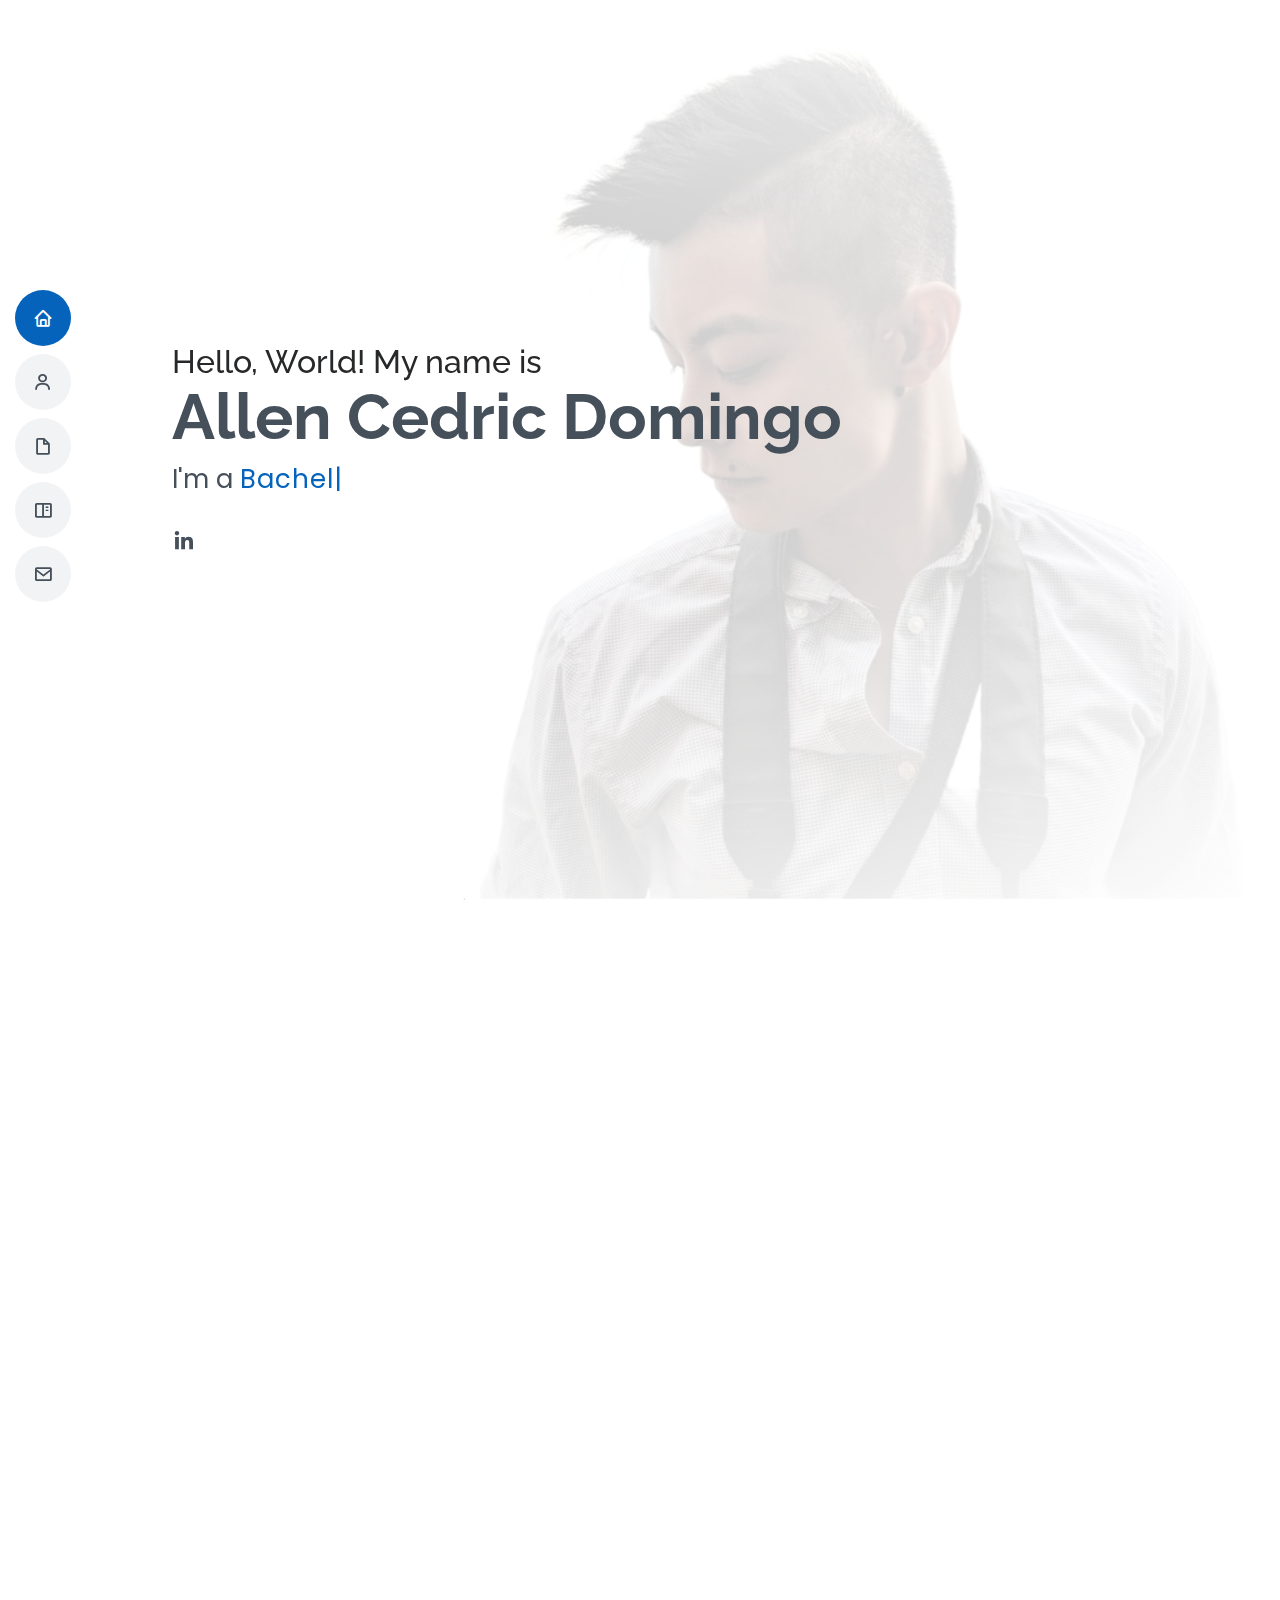
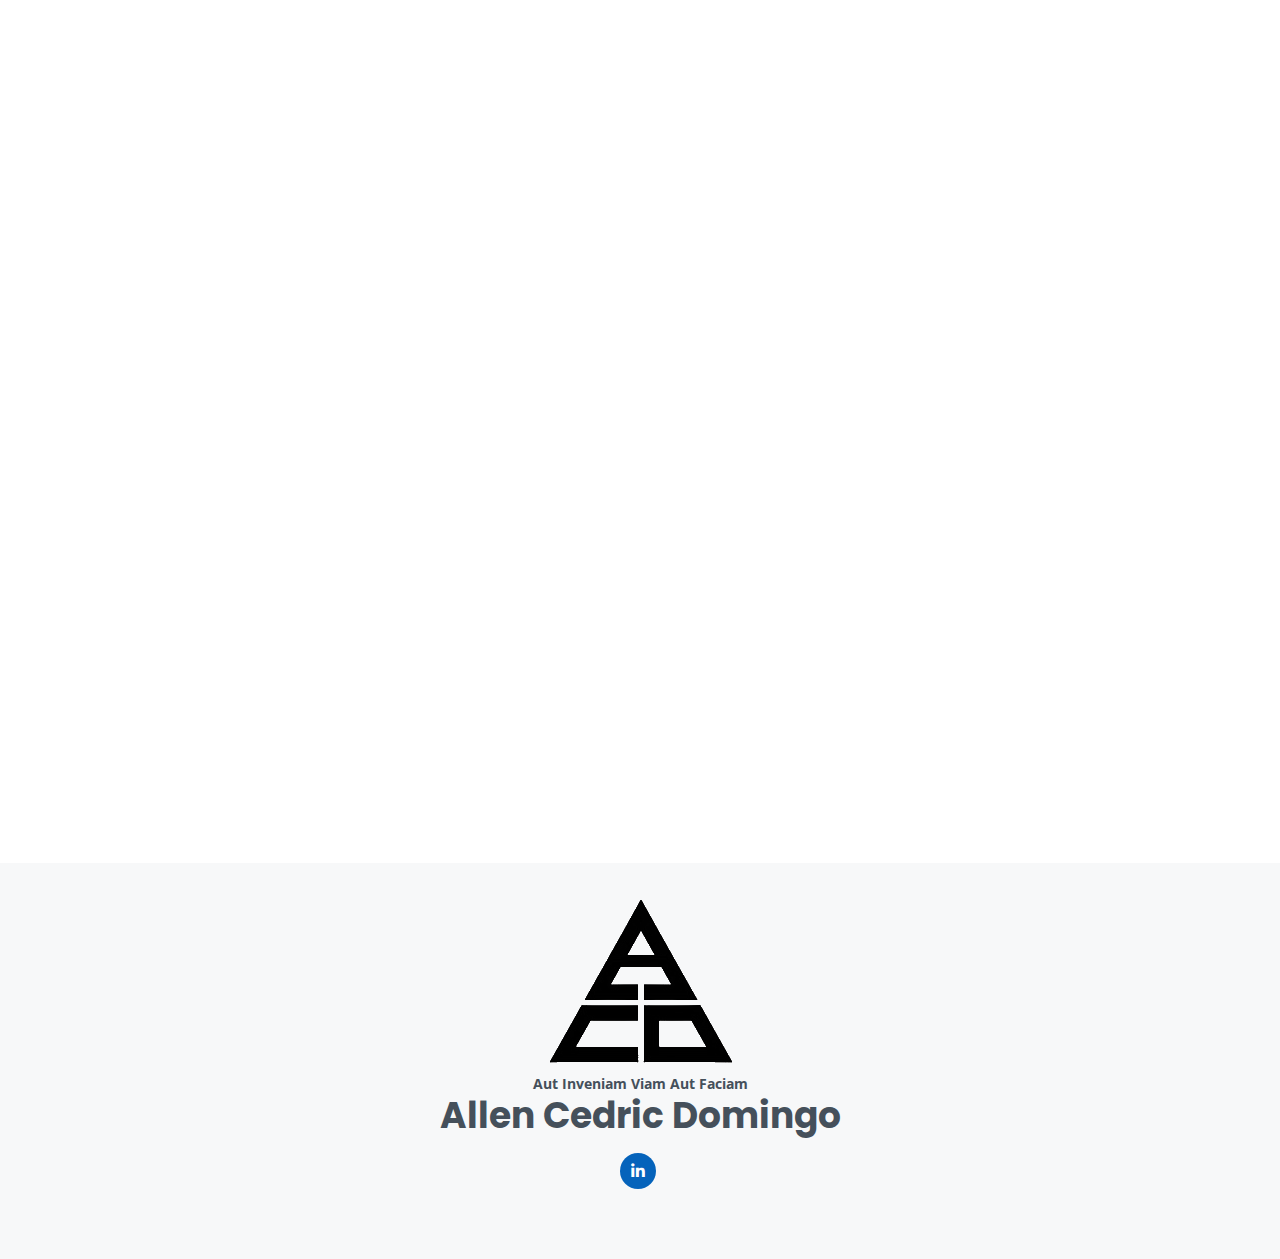
==== index.html @ 4458b825 "First commit" ====
<!DOCTYPE html>
<html lang="en">

<head>
  <meta charset="utf-8">
  <meta content="width=device-width, initial-scale=1.0" name="viewport">

  <title>Allen Cedric Domingo</title>
  <meta content="" name="description">
  <meta content="" name="keywords">

  <!-- Favicons -->
  <link href="assets/img/favicon.png" rel="icon">
  <link href="assets/img/apple-touch-icon.png" rel="apple-touch-icon">

  <!-- Google Fonts -->
  <link href="https://fonts.googleapis.com/css?family=Open+Sans:300,300i,400,400i,600,600i,700,700i|Raleway:300,300i,400,400i,500,500i,600,600i,700,700i|Poppins:300,300i,400,400i,500,500i,600,600i,700,700i" rel="stylesheet">

  <!-- Vendor CSS Files -->
  <link href="assets/vendor/aos/aos.css" rel="stylesheet">
  <link href="assets/vendor/bootstrap/css/bootstrap.min.css" rel="stylesheet">
  <link href="assets/vendor/bootstrap-icons/bootstrap-icons.css" rel="stylesheet">
  <link href="assets/vendor/boxicons/css/boxicons.min.css" rel="stylesheet">
  <link href="assets/vendor/glightbox/css/glightbox.min.css" rel="stylesheet">
  <link href="assets/vendor/swiper/swiper-bundle.min.css" rel="stylesheet">

  <!-- Template Main CSS File -->
  <link href="assets/css/style.css" rel="stylesheet">

  <!-- =======================================================
  * Template Name: MyResume - v4.9.2
  * Template URL: https://bootstrapmade.com/free-html-bootstrap-template-my-resume/
  * Author: BootstrapMade.com
  * License: https://bootstrapmade.com/license/
  ======================================================== -->
</head>

<body>

  <!-- ======= Mobile nav toggle button ======= -->
  <!-- <button type="button" class="mobile-nav-toggle d-xl-none"><i class="bi bi-list mobile-nav-toggle"></i></button> -->
  <i class="bi bi-list mobile-nav-toggle d-lg-none"></i>
  <!-- ======= Header ======= -->
  <header id="header" class="d-flex flex-column justify-content-center">

    <nav id="navbar" class="navbar nav-menu">
      <ul>
        <li><a href="#hero" class="nav-link scrollto active"><i class="bx bx-home"></i> <span>Home</span></a></li>
        <li><a href="#about" class="nav-link scrollto"><i class="bx bx-user"></i> <span>About</span></a></li>
        <li><a href="#resume" class="nav-link scrollto"><i class="bx bx-file-blank"></i> <span>Resume</span></a></li>
        <li><a href="#portfolio" class="nav-link scrollto"><i class="bx bx-book-content"></i> <span>Portfolio</span></a></li>
    <!--    <li><a href="#services" class="nav-link scrollto"><i class="bx bx-server"></i> <span>Services</span></a></li> -->
        <li><a href="#contact" class="nav-link scrollto"><i class="bx bx-envelope"></i> <span>Contact</span></a></li>
      </ul>
    </nav><!-- .nav-menu -->

  </header><!-- End Header -->

  <!-- ======= Hero Section ======= -->
  <section id="hero" class="d-flex flex-column justify-content-center">
    <div class="container" data-aos="zoom-in" data-aos-delay="100">
      <h2>Hello, World! My name is</h2>
      <h1>Allen Cedric Domingo</h1>
      <p>I'm a <span class="typed" data-typed-items="Bachelor of Technology Student, Software Developer in Training, Data Science Enthusiast, Lover of Elegant Design"></span></p>
      <div class="social-links">
        <a href="#" class="linkedin"><i class="bx bxl-linkedin"></i></a>
      </div>
    </div>
  </section><!-- End Hero -->

  <main id="main">

    <!-- ======= About Section ======= -->
    <section id="about" class="about">
      <div class="container" data-aos="fade-up">

        <div class="section-title">
         <h2>About</h2>
        </div>
          <p>As a recent graduate of Kwantlen Polytechnic University's Bachelor of Technology in Information Technology program, with a specialization in Web and Mobile Application Development, I am excited to begin my career as a software developer or data scientist. I have gained a strong foundation in programming languages such as Java, Python, and SQL, as well as experience with C++, HTML/CSS, PHP, React, and AndroidStudio.
<br><p> Additionally, I have completed a range of courses that have prepared me for a career in the tech industry, including Advanced Web Application Development, Mobile Programming, and Data Warehousing and Data Mining. I have also gained skills in areas such as software quality assurance, website and cloud security, and human factors in website design.</p>

        <div class="row">
          <div class="col-lg-4">
            <img src="assets/img/profile-img.jpg" class="img-fluid" alt="">
          </div>
          <div class="col-lg-8 pt-4 pt-lg-0 content">
             <h3>Software Engineer in training, with an interest in Data Science and UI/UX Design.</h3>
            <p class="fst-italic">
              Currently completing my Bachelor of Technology at Kwantlen Polytechnic University, with a degree specialization in Web and Mobile Application Development.
            </p>
                      <div class="row">
              <div class="col-lg-6">
                <ul>
                  <li><i class="bi bi-chevron-right"></i> <strong>Website:</strong> <span>www.linkedin.com/allencedricdomingo</span></li>
                  <li><i class="bi bi-chevron-right"></i> <strong>City:</strong> <span>Surrey, British Columbia</span></li>
                </ul>
              </div>
              <div class="col-lg-6">
                <ul>
                  <li><i class="bi bi-chevron-right"></i> <strong>Degree:</strong> <span>Bachelor of Technology in IT</span></li>
                  <li><i class="bi bi-chevron-right"></i> <strong>Email:</strong> <span>allencedricdomingo@gmail.com</span></li>
                </ul>
              </div>
            </div>
            <p>
             <h3> "Data without design is just art."</h3>
            </p>
          </div>
        </div>

      </div>
    </section><!-- End About Section -->

    <!-- ======= Facts Section ======= 
    <section id="facts" class="facts">
      <div class="container" data-aos="fade-up">

        <div class="section-title">
          <h2>Facts</h2>
          <p>Magnam dolores commodi suscipit. Necessitatibus eius consequatur ex aliquid fuga eum quidem. Sit sint consectetur velit. Quisquam quos quisquam cupiditate. Et nemo qui impedit suscipit alias ea. Quia fugiat sit in iste officiis commodi quidem hic quas.</p>
        </div>

        <div class="row">

          <div class="col-lg-3 col-md-6">
            <div class="count-box">
              <i class="bi bi-emoji-smile"></i>
              <span data-purecounter-start="0" data-purecounter-end="232" data-purecounter-duration="1" class="purecounter"></span>
              <p>Happy Clients</p>
            </div>
          </div>

          <div class="col-lg-3 col-md-6 mt-5 mt-md-0">
            <div class="count-box">
              <i class="bi bi-journal-richtext"></i>
              <span data-purecounter-start="0" data-purecounter-end="521" data-purecounter-duration="1" class="purecounter"></span>
              <p>Projects</p>
            </div>
          </div>

          <div class="col-lg-3 col-md-6 mt-5 mt-lg-0">
            <div class="count-box">
              <i class="bi bi-headset"></i>
              <span data-purecounter-start="0" data-purecounter-end="1463" data-purecounter-duration="1" class="purecounter"></span>
              <p>Hours Of Support</p>
            </div>
          </div>

          <div class="col-lg-3 col-md-6 mt-5 mt-lg-0">
            <div class="count-box">
              <i class="bi bi-award"></i>
              <span data-purecounter-start="0" data-purecounter-end="25" data-purecounter-duration="1" class="purecounter"></span>
              <p>Awards</p>
            </div>
          </div>

        </div>

      </div>
    </section><!-- End Facts Section -->

    <!-- ======= Skills Section ======= -->
    <section id="skills" class="skills section-bg">
      <div class="container" data-aos="fade-up">

        <div class="section-title">
          <h2>Skills</h2>
          <p><br><p>I am a passionate and dedicated individual, eager to continue learning and growing in the field. Here are some of the languages and frameworks I am currently learning about:</p>
        </div>

        <div class="row skills-content">

          <div class="col-lg-6">

            <div class="progress">
              <span class="skill">Java <i class="val">85%</i></span>
              <div class="progress-bar-wrap">
                <div class="progress-bar" role="progressbar" aria-valuenow="85" aria-valuemin="0" aria-valuemax="100"></div>
              </div>
            </div>

            <div class="progress">
              <span class="skill">Python <i class="val">60%</i></span>
              <div class="progress-bar-wrap">
                <div class="progress-bar" role="progressbar" aria-valuenow="60" aria-valuemin="0" aria-valuemax="100"></div>
              </div>
            </div>

            <div class="progress">
              <span class="skill">C++ <i class="val">75%</i></span>
              <div class="progress-bar-wrap">
                <div class="progress-bar" role="progressbar" aria-valuenow="75" aria-valuemin="0" aria-valuemax="100"></div>
              </div>
            </div>

          </div>

          <div class="col-lg-6">

            <div class="progress">
              <span class="skill">JavaScript <i class="val">40%</i></span>
              <div class="progress-bar-wrap">
                <div class="progress-bar" role="progressbar" aria-valuenow="40" aria-valuemin="0" aria-valuemax="100"></div>
              </div>
            </div>

            <div class="progress">
              <span class="skill">React <i class="val">50%</i></span>
              <div class="progress-bar-wrap">
                <div class="progress-bar" role="progressbar" aria-valuenow="50" aria-valuemin="0" aria-valuemax="100"></div>
              </div>
            </div>

            <div class="progress">
              <span class="skill">HTML/CSS <i class="val">90%</i></span>
              <div class="progress-bar-wrap">
                <div class="progress-bar" role="progressbar" aria-valuenow="90" aria-valuemin="0" aria-valuemax="100"></div>
              </div>
            </div>

          </div>

        </div>

      </div>
    </section><!-- End Skills Section -->

    <!-- ======= Resume Section ======= -->
    <section id="resume" class="resume">
      <div class="container" data-aos="fade-up">

           <div class="section-title">
          <h2>Resume</h2>
         
        </div>

        <div class="row">
          <div class="col-lg-6" data-aos="fade-up">
            <h3 class="resume-title">Summary</h3>
            <div class="resume-item pb-0">
              <h4>Allen Cedric Domingo</h4>
              <p><em>4th Year student pursuing a major in IT, with a degree specialization in Mobile and Web Application Development (MWAD)</em></p>
              <ul>
                <li>Surrey, British Columbia, Canada</li>
                <li>allencedricdomingo@gmail.com</li>
                <li>linkedin.com/allencedricdomingo</li>
              </ul>
            </div>
  <h3 class="resume-title">Skills</h3>
            <div class="resume-item">
            <ul>
                <li>Strong background in Java and Python, experience working with C++ and SQL.</li>
                <li>Proficient with React, HTML/CSS, and JavaScript. </li>
                <li>Proven competency at using Tableau and Python libraries such as mathplotlib and seaborn to analyze and visualize data</li>
                <li>Familiar with setting up database systems using MySQL, MongoDB, and MariaDB.</li>
              </ul>
            </div>
          </div>
          <div class="col-lg-6" data-aos="fade-up" data-aos-delay="100">
          
            <h3 class="resume-title">Education</h3>
            <div class="resume-item">
              <h4>Bachelor of Technology, Information Technology </h4>
              <h5>2019 - 2023</h5>
              <p><em>Kwantlen Polytechnic University, Surrey, British Columbia</em></p>
              <p>Dean’s Honour Roll across five semesters; maintaining a 3.77 GPA</p>
            </div>
            <div class="resume-item">
              <h4>Relevant Coursework</h4>
              <ul>
                <li>Data Structures, Object-Oriented Software Engineering, Advanced Web Application Development</li>
                <li>Content Management & Information Architecture, Web Multimedia, Software Quality Assurance</li>
                <li>Mobile Programming, Special Topics in Web & Mobile Application Development, Web and Cloud Security</li>
                <li>Mobile Application Development, Human Factors and Web Design, Search Engine Principles</li>
              </ul>
            </div>
          </div>
        </div>

      </div>
    </section><!-- End Resume Section -->

    <!-- ======= Portfolio Section ======= -->
    <section id="portfolio" class="portfolio section-bg">
      <div class="container" data-aos="fade-up">

        <div class="section-title">
          <h2>Portfolio</h2>
          <p>Here's some of the things that I've created:</p>
        </div>

        <div class="row">
          <div class="col-lg-12 d-flex justify-content-center" data-aos="fade-up" data-aos-delay="100">
            <ul id="portfolio-flters">
              <li data-filter="*" class="filter-active">All</li>
              <li data-filter=".filter-app">App</li>
              <li data-filter=".filter-card">Card</li>
              <li data-filter=".filter-web">Web</li>
            </ul>
          </div>
        </div>

        <div class="row portfolio-container" data-aos="fade-up" data-aos-delay="200">

          <div class="col-lg-4 col-md-6 portfolio-item filter-app">
            <div class="portfolio-wrap">
              <img src="assets/img/portfolio/portfolio-1.jpg" class="img-fluid" alt="">
              <div class="portfolio-info">
                <h4>Seed Bank | Personal Gardening Help System</h4>
                <p>App</p>
                <div class="portfolio-links">
                  <a href="assets/img/portfolio/portfolio-1.jpg" data-gallery="portfolioGallery" class="portfolio-lightbox" title="App 1"><i class="bx bx-plus"></i></a>
                  <a href="portfolio-details1.html" class="portfolio-details-lightbox" data-glightbox="type: external" title="Portfolio Details"><i class="bx bx-link"></i></a>
                </div>
              </div>
            </div>
          </div>

          <div class="col-lg-4 col-md-6 portfolio-item filter-app">
            <div class="portfolio-wrap">
              <img src="assets/img/portfolio/portfolio-2.jpg" class="img-fluid" alt="">
              <div class="portfolio-info">
                <h4>MACE | Simple Search Engine<h4>
                <p>App</p>
                <div class="portfolio-links">
                  <a href="assets/img/portfolio/portfolio-2.jpg" data-gallery="portfolioGallery" class="portfolio-lightbox" title="App 2"><i class="bx bx-plus"></i></a>
                  <a href="portfolio-details2.html" class="portfolio-details-lightbox" data-glightbox="type: external" title="Portfolio Details"><i class="bx bx-link"></i></a>
                </div>
              </div>
            </div>
          </div>
<!--
          <div class="col-lg-4 col-md-6 portfolio-item filter-app">
            <div class="portfolio-wrap">
              <img src="assets/img/portfolio/portfolio-3.jpg" class="img-fluid" alt="">
              <div class="portfolio-info">
                <h4>App 2</h4>
                <p>App</p>
                <div class="portfolio-links">
                  <a href="assets/img/portfolio/portfolio-3.jpg" data-gallery="portfolioGallery" class="portfolio-lightbox" title="App 2"><i class="bx bx-plus"></i></a>
                  <a href="portfolio-details.html" class="portfolio-details-lightbox" data-glightbox="type: external" title="Portfolio Details"><i class="bx bx-link"></i></a>
                </div>
              </div>
            </div>
          </div>

          <div class="col-lg-4 col-md-6 portfolio-item filter-card">
            <div class="portfolio-wrap">
              <img src="assets/img/portfolio/portfolio-4.jpg" class="img-fluid" alt="">
              <div class="portfolio-info">
                <h4>Card 2</h4>
                <p>Card</p>
                <div class="portfolio-links">
                  <a href="assets/img/portfolio/portfolio-4.jpg" data-gallery="portfolioGallery" class="portfolio-lightbox" title="Card 2"><i class="bx bx-plus"></i></a>
                  <a href="portfolio-details.html" class="portfolio-details-lightbox" data-glightbox="type: external" title="Portfolio Details"><i class="bx bx-link"></i></a>
                </div>
              </div>
            </div>
          </div>

          <div class="col-lg-4 col-md-6 portfolio-item filter-web">
            <div class="portfolio-wrap">
              <img src="assets/img/portfolio/portfolio-5.jpg" class="img-fluid" alt="">
              <div class="portfolio-info">
                <h4>Web 2</h4>
                <p>Web</p>
                <div class="portfolio-links">
                  <a href="assets/img/portfolio/portfolio-5.jpg" data-gallery="portfolioGallery" class="portfolio-lightbox" title="Web 2"><i class="bx bx-plus"></i></a>
                  <a href="portfolio-details.html" class="portfolio-details-lightbox" data-glightbox="type: external" title="Portfolio Details"><i class="bx bx-link"></i></a>
                </div>
              </div>
            </div>
          </div>

          <div class="col-lg-4 col-md-6 portfolio-item filter-app">
            <div class="portfolio-wrap">
              <img src="assets/img/portfolio/portfolio-6.jpg" class="img-fluid" alt="">
              <div class="portfolio-info">
                <h4>App 3</h4>
                <p>App</p>
                <div class="portfolio-links">
                  <a href="assets/img/portfolio/portfolio-6.jpg" data-gallery="portfolioGallery" class="portfolio-lightbox" title="App 3"><i class="bx bx-plus"></i></a>
                  <a href="portfolio-details.html" class="portfolio-details-lightbox" data-glightbox="type: external" title="Portfolio Details"><i class="bx bx-link"></i></a>
                </div>
              </div>
            </div>
          </div>

          <div class="col-lg-4 col-md-6 portfolio-item filter-card">
            <div class="portfolio-wrap">
              <img src="assets/img/portfolio/portfolio-7.jpg" class="img-fluid" alt="">
              <div class="portfolio-info">
                <h4>Card 1</h4>
                <p>Card</p>
                <div class="portfolio-links">
                  <a href="assets/img/portfolio/portfolio-7.jpg" data-gallery="portfolioGallery" class="portfolio-lightbox" title="Card 1"><i class="bx bx-plus"></i></a>
                  <a href="portfolio-details.html" class="portfolio-details-lightbox" data-glightbox="type: external" title="Portfolio Details"><i class="bx bx-link"></i></a>
                </div>
              </div>
            </div>
          </div>

          <div class="col-lg-4 col-md-6 portfolio-item filter-card">
            <div class="portfolio-wrap">
              <img src="assets/img/portfolio/portfolio-8.jpg" class="img-fluid" alt="">
              <div class="portfolio-info">
                <h4>Card 3</h4>
                <p>Card</p>
                <div class="portfolio-links">
                  <a href="assets/img/portfolio/portfolio-8.jpg" data-gallery="portfolioGallery" class="portfolio-lightbox" title="Card 3"><i class="bx bx-plus"></i></a>
                  <a href="portfolio-details.html" class="portfolio-details-lightbox" data-glightbox="type: external" title="Portfolio Details"><i class="bx bx-link"></i></a>
                </div>
              </div>
            </div>
          </div>

          <div class="col-lg-4 col-md-6 portfolio-item filter-web">
            <div class="portfolio-wrap">
              <img src="assets/img/portfolio/portfolio-9.jpg" class="img-fluid" alt="">
              <div class="portfolio-info">
                <h4>Web 3</h4>
                <p>Web</p>
                <div class="portfolio-links">
                  <a href="assets/img/portfolio/portfolio-9.jpg" data-gallery="portfolioGallery" class="portfolio-lightbox" title="Web 3"><i class="bx bx-plus"></i></a>
                  <a href="portfolio-details.html" class="portfolio-details-lightbox" data-glightbox="type: external" title="Portfolio Details"><i class="bx bx-link"></i></a>
                </div>
              </div>
            </div> -->
          </div>

        </div>

      </div>
    </section><!-- End Portfolio Section -->

    <!-- ======= Services Section ======= 
    <section id="services" class="services">
      <div class="container" data-aos="fade-up">

        <div class="section-title">
          <h2>Services</h2>
          <p>Magnam dolores commodi suscipit. Necessitatibus eius consequatur ex aliquid fuga eum quidem. Sit sint consectetur velit. Quisquam quos quisquam cupiditate. Et nemo qui impedit suscipit alias ea. Quia fugiat sit in iste officiis commodi quidem hic quas.</p>
        </div>

        <div class="row">

          <div class="col-lg-4 col-md-6 d-flex align-items-stretch" data-aos="zoom-in" data-aos-delay="100">
            <div class="icon-box iconbox-blue">
              <div class="icon">
                <svg width="100" height="100" viewBox="0 0 600 600" xmlns="http://www.w3.org/2000/svg">
                  <path stroke="none" stroke-width="0" fill="#f5f5f5" d="M300,521.0016835830174C376.1290562159157,517.8887921683347,466.0731472004068,529.7835943286574,510.70327084640275,468.03025145048787C554.3714126377745,407.6079735673963,508.03601936045806,328.9844924480964,491.2728898941984,256.3432110539036C474.5976632858925,184.082847569629,479.9380746630129,96.60480741107993,416.23090153303,58.64404602377083C348.86323505073057,18.502131276798302,261.93793281208167,40.57373210992963,193.5410806939664,78.93577620505333C130.42746243093433,114.334589627462,98.30271207620316,179.96522072025542,76.75703585869454,249.04625023123273C51.97151888228291,328.5150500222984,13.704378332031375,421.85034740162234,66.52175969318436,486.19268352777647C119.04800174914682,550.1803526380478,217.28368757567262,524.383925680826,300,521.0016835830174"></path>
                </svg>
                <i class="bx bxl-dribbble"></i>
              </div>
              <h4><a href="">Lorem Ipsum</a></h4>
              <p>Voluptatum deleniti atque corrupti quos dolores et quas molestias excepturi</p>
            </div>
          </div>

          <div class="col-lg-4 col-md-6 d-flex align-items-stretch mt-4 mt-md-0" data-aos="zoom-in" data-aos-delay="200">
            <div class="icon-box iconbox-orange ">
              <div class="icon">
                <svg width="100" height="100" viewBox="0 0 600 600" xmlns="http://www.w3.org/2000/svg">
                  <path stroke="none" stroke-width="0" fill="#f5f5f5" d="M300,582.0697525312426C382.5290701553225,586.8405444964366,449.9789794690241,525.3245884688669,502.5850820975895,461.55621195738473C556.606425686781,396.0723002908107,615.8543463187945,314.28637112970534,586.6730223649479,234.56875336149918C558.9533121215079,158.8439757836574,454.9685369536778,164.00468322053177,381.49747125262974,130.76875717737553C312.15926192815925,99.40240125094834,248.97055460311594,18.661163978235184,179.8680185752513,50.54337015887873C110.5421016452524,82.52863877960104,119.82277516462835,180.83849132639028,109.12597500060166,256.43424936330496C100.08760227029461,320.3096726198365,92.17705696193138,384.0621239912766,124.79988738764834,439.7174275375508C164.83382741302287,508.01625554203684,220.96474134820875,577.5009287672846,300,582.0697525312426"></path>
                </svg>
                <i class="bx bx-file"></i>
              </div>
              <h4><a href="">Sed Perspiciatis</a></h4>
              <p>Duis aute irure dolor in reprehenderit in voluptate velit esse cillum dolore</p>
            </div>
          </div>

          <div class="col-lg-4 col-md-6 d-flex align-items-stretch mt-4 mt-lg-0" data-aos="zoom-in" data-aos-delay="300">
            <div class="icon-box iconbox-pink">
              <div class="icon">
                <svg width="100" height="100" viewBox="0 0 600 600" xmlns="http://www.w3.org/2000/svg">
                  <path stroke="none" stroke-width="0" fill="#f5f5f5" d="M300,541.5067337569781C382.14930387511276,545.0595476570109,479.8736841581634,548.3450877840088,526.4010558755058,480.5488172755941C571.5218469581645,414.80211281144784,517.5187510058486,332.0715597781072,496.52539010469104,255.14436215662573C477.37192572678356,184.95920475031193,473.57363656557914,105.61284051026155,413.0603344069578,65.22779650032875C343.27470386102294,18.654635553484475,251.2091493199835,5.337323636656869,175.0934190732945,40.62881213300186C97.87086631185822,76.43348514350839,51.98124368387456,156.15599469081315,36.44837278890362,239.84606092416172C21.716077023791087,319.22268207091537,43.775223500013084,401.1760424656574,96.891909868211,461.97329694683043C147.22146801428983,519.5804099606455,223.5754009179313,538.201503339737,300,541.5067337569781"></path>
                </svg>
                <i class="bx bx-tachometer"></i>
              </div>
              <h4><a href="">Magni Dolores</a></h4>
              <p>Excepteur sint occaecat cupidatat non proident, sunt in culpa qui officia</p>
            </div>
          </div>

          <div class="col-lg-4 col-md-6 d-flex align-items-stretch mt-4" data-aos="zoom-in" data-aos-delay="100">
            <div class="icon-box iconbox-yellow">
              <div class="icon">
                <svg width="100" height="100" viewBox="0 0 600 600" xmlns="http://www.w3.org/2000/svg">
                  <path stroke="none" stroke-width="0" fill="#f5f5f5" d="M300,503.46388370962813C374.79870501325706,506.71871716319447,464.8034551963731,527.1746412648533,510.4981551193396,467.86667711651364C555.9287308511215,408.9015244558933,512.6030010748507,327.5744911775523,490.211057578863,256.5855673507754C471.097692560561,195.9906835881958,447.69079081568157,138.11976852964426,395.19560036434837,102.3242989838813C329.3053358748298,57.3949838291264,248.02791733380457,8.279543830951368,175.87071277845988,42.242879143198664C103.41431057327972,76.34704239035025,93.79494320519305,170.9812938413882,81.28167332365135,250.07896920659033C70.17666984294237,320.27484674793965,64.84698225790005,396.69656628748305,111.28512138212992,450.4950937839243C156.20124167950087,502.5303643271138,231.32542653798444,500.4755392045468,300,503.46388370962813"></path>
                </svg>
                <i class="bx bx-layer"></i>
              </div>
              <h4><a href="">Nemo Enim</a></h4>
              <p>At vero eos et accusamus et iusto odio dignissimos ducimus qui blanditiis</p>
            </div>
          </div>

          <div class="col-lg-4 col-md-6 d-flex align-items-stretch mt-4" data-aos="zoom-in" data-aos-delay="200">
            <div class="icon-box iconbox-red">
              <div class="icon">
                <svg width="100" height="100" viewBox="0 0 600 600" xmlns="http://www.w3.org/2000/svg">
                  <path stroke="none" stroke-width="0" fill="#f5f5f5" d="M300,532.3542879108572C369.38199826031484,532.3153073249985,429.10787420159085,491.63046689027357,474.5244479745417,439.17860296908856C522.8885846962883,383.3225815378663,569.1668002868075,314.3205725914397,550.7432151929288,242.7694973846089C532.6665558377875,172.5657663291529,456.2379748765914,142.6223662098291,390.3689995646985,112.34683881706744C326.66090330228417,83.06452184765237,258.84405631176094,53.51806209861945,193.32584062364296,78.48882559362697C121.61183558270385,105.82097193414197,62.805066853699245,167.19869350419734,48.57481801355237,242.6138429142374C34.843463184063346,315.3850353017275,76.69343916112496,383.4422959591041,125.22947124332185,439.3748458443577C170.7312796277747,491.8107796887764,230.57421082200815,532.3932930995766,300,532.3542879108572"></path>
                </svg>
                <i class="bx bx-slideshow"></i>
              </div>
              <h4><a href="">Dele Cardo</a></h4>
              <p>Quis consequatur saepe eligendi voluptatem consequatur dolor consequuntur</p>
            </div>
          </div>

          <div class="col-lg-4 col-md-6 d-flex align-items-stretch mt-4" data-aos="zoom-in" data-aos-delay="300">
            <div class="icon-box iconbox-teal">
              <div class="icon">
                <svg width="100" height="100" viewBox="0 0 600 600" xmlns="http://www.w3.org/2000/svg">
                  <path stroke="none" stroke-width="0" fill="#f5f5f5" d="M300,566.797414625762C385.7384707136149,576.1784315230908,478.7894351017131,552.8928747891023,531.9192734346935,484.94944893311C584.6109503024035,417.5663521118492,582.489472248146,322.67544863468447,553.9536738515405,242.03673114598146C529.1557734026468,171.96086150256528,465.24506316201064,127.66468636344209,395.9583748389544,100.7403814666027C334.2173773831606,76.7482773500951,269.4350130405921,84.62216499799875,207.1952322260088,107.2889140133804C132.92018162631612,134.33871894543012,41.79353780512637,160.00259165414826,22.644507872594943,236.69541883565114C3.319112789854554,314.0945973066697,72.72355303640163,379.243833228382,124.04198916343866,440.3218312028393C172.9286146004772,498.5055451809895,224.45579914871206,558.5317968840102,300,566.797414625762"></path>
                </svg>
                <i class="bx bx-arch"></i>
              </div>
              <h4><a href="">Divera Don</a></h4>
              <p>Modi nostrum vel laborum. Porro fugit error sit minus sapiente sit aspernatur</p>
            </div>
          </div>

        </div>

      </div>
    </section><!-- End Services Section -->

    <!-- ======= Testimonials Section ======= 
    <section id="testimonials" class="testimonials section-bg">
      <div class="container" data-aos="fade-up">

        <div class="section-title">
          <h2>Testimonials</h2>
        </div>

        <div class="testimonials-slider swiper" data-aos="fade-up" data-aos-delay="100">
          <div class="swiper-wrapper">

            <div class="swiper-slide">
              <div class="testimonial-item">
                <img src="assets/img/testimonials/testimonials-1.jpg" class="testimonial-img" alt="">
                <h3>Saul Goodman</h3>
                <h4>Ceo &amp; Founder</h4>
                <p>
                  <i class="bx bxs-quote-alt-left quote-icon-left"></i>
                  Proin iaculis purus consequat sem cure digni ssim donec porttitora entum suscipit rhoncus. Accusantium quam, ultricies eget id, aliquam eget nibh et. Maecen aliquam, risus at semper.
                  <i class="bx bxs-quote-alt-right quote-icon-right"></i>
                </p>
              </div>
            </div><!-- End testimonial item 

            <div class="swiper-slide">
              <div class="testimonial-item">
                <img src="assets/img/testimonials/testimonials-2.jpg" class="testimonial-img" alt="">
                <h3>Sara Wilsson</h3>
                <h4>Designer</h4>
                <p>
                  <i class="bx bxs-quote-alt-left quote-icon-left"></i>
                  Export tempor illum tamen malis malis eram quae irure esse labore quem cillum quid cillum eram malis quorum velit fore eram velit sunt aliqua noster fugiat irure amet legam anim culpa.
                  <i class="bx bxs-quote-alt-right quote-icon-right"></i>
                </p>
              </div>
            </div><!-- End testimonial item 

            <div class="swiper-slide">
              <div class="testimonial-item">
                <img src="assets/img/testimonials/testimonials-3.jpg" class="testimonial-img" alt="">
                <h3>Jena Karlis</h3>
                <h4>Store Owner</h4>
                <p>
                  <i class="bx bxs-quote-alt-left quote-icon-left"></i>
                  Enim nisi quem export duis labore cillum quae magna enim sint quorum nulla quem veniam duis minim tempor labore quem eram duis noster aute amet eram fore quis sint minim.
                  <i class="bx bxs-quote-alt-right quote-icon-right"></i>
                </p>
              </div>
            </div><!-- End testimonial item 

            <div class="swiper-slide">
              <div class="testimonial-item">
                <img src="assets/img/testimonials/testimonials-4.jpg" class="testimonial-img" alt="">
                <h3>Matt Brandon</h3>
                <h4>Freelancer</h4>
                <p>
                  <i class="bx bxs-quote-alt-left quote-icon-left"></i>
                  Fugiat enim eram quae cillum dolore dolor amet nulla culpa multos export minim fugiat minim velit minim dolor enim duis veniam ipsum anim magna sunt elit fore quem dolore labore illum veniam.
                  <i class="bx bxs-quote-alt-right quote-icon-right"></i>
                </p>
              </div>
            </div><!-- End testimonial item 

            <div class="swiper-slide">
              <div class="testimonial-item">
                <img src="assets/img/testimonials/testimonials-5.jpg" class="testimonial-img" alt="">
                <h3>John Larson</h3>
                <h4>Entrepreneur</h4>
                <p>
                  <i class="bx bxs-quote-alt-left quote-icon-left"></i>
                  Quis quorum aliqua sint quem legam fore sunt eram irure aliqua veniam tempor noster veniam enim culpa labore duis sunt culpa nulla illum cillum fugiat legam esse veniam culpa fore nisi cillum quid.
                  <i class="bx bxs-quote-alt-right quote-icon-right"></i>
                </p>
              </div>
            </div><!-- End testimonial item 

          </div>
          <div class="swiper-pagination"></div>
        </div>

      </div>
    </section><!-- End Testimonials Section -->

    <!-- ======= Contact Section ======= -->
    <section id="contact" class="contact">
      <div class="container" data-aos="fade-up">

        <div class="section-title">
          <h2>Contact</h2>
        </div>

        <div class="row mt-1">

          <div class="col-lg-4">
            <div class="info">
              <div class="address">
                <i class="bi bi-geo-alt"></i>
                <h4>Location:</h4>
                <p>12666 72 Ave, Surrey, BC V3W 2M8</p>
              </div>

              <div class="email">
                <i class="bi bi-envelope"></i>
                <h4>Email:</h4>
                <p>allencedricdomingo@gmail.com</p>
              </div>

              <div class="phone">
                <i class="bi bi-phone"></i>
                <h4>Website(s):</h4>
                <p>linkedin.com/allencedricdomingo</p>
                <p>github.com/cedricdomingo</p>
              </div>

            </div>

          </div>

          <div class="col-lg-8 mt-5 mt-lg-0">

            <form action="forms/contact.php" method="post" role="form" class="php-email-form">
              <div class="row">
                <div class="col-md-6 form-group">
                  <input type="text" name="name" class="form-control" id="name" placeholder="Your Name" required>
                </div>
                <div class="col-md-6 form-group mt-3 mt-md-0">
                  <input type="email" class="form-control" name="email" id="email" placeholder="Your Email" required>
                </div>
              </div>
              <div class="form-group mt-3">
                <input type="text" class="form-control" name="subject" id="subject" placeholder="Subject" required>
              </div>
              <div class="form-group mt-3">
                <textarea class="form-control" name="message" rows="5" placeholder="Message" required></textarea>
              </div>
              <div class="my-3">
                <div class="loading">Loading</div>
                <div class="error-message"></div>
                <div class="sent-message">Your message has been sent. Thank you!</div>
              </div>
              <div class="text-center"><button type="submit">Send Message</button></div>
            </form>

          </div>

        </div>

      </div>
    </section><!-- End Contact Section -->

  </main><!-- End #main -->

  <!-- ======= Footer ======= -->
  <footer id="footer">
    <div class="container">
      <center><img src="assets/img/Logo2.png" class="img-fluid" alt="Allen Cedric Domingo"></center>
      <h7><b>Aut Inveniam Viam Aut Faciam</b></h7><br>
      <h3>Allen Cedric Domingo</h3>
            
      <div class="social-links">
        <a href="#" class="linkedin"><i class="bx bxl-linkedin"></i></a>
      </div>
    </div>
  </footer><!-- End Footer -->

  <div id="preloader"></div>
  <a href="#" class="back-to-top d-flex align-items-center justify-content-center"><i class="bi bi-arrow-up-short"></i></a>

  <!-- Vendor JS Files -->
  <script src="assets/vendor/purecounter/purecounter_vanilla.js"></script>
  <script src="assets/vendor/aos/aos.js"></script>
  <script src="assets/vendor/bootstrap/js/bootstrap.bundle.min.js"></script>
  <script src="assets/vendor/glightbox/js/glightbox.min.js"></script>
  <script src="assets/vendor/isotope-layout/isotope.pkgd.min.js"></script>
  <script src="assets/vendor/swiper/swiper-bundle.min.js"></script>
  <script src="assets/vendor/typed.js/typed.min.js"></script>
  <script src="assets/vendor/waypoints/noframework.waypoints.js"></script>
  <script src="assets/vendor/php-email-form/validate.js"></script>

  <!-- Template Main JS File -->
  <script src="assets/js/main.js"></script>

</body>

</html>
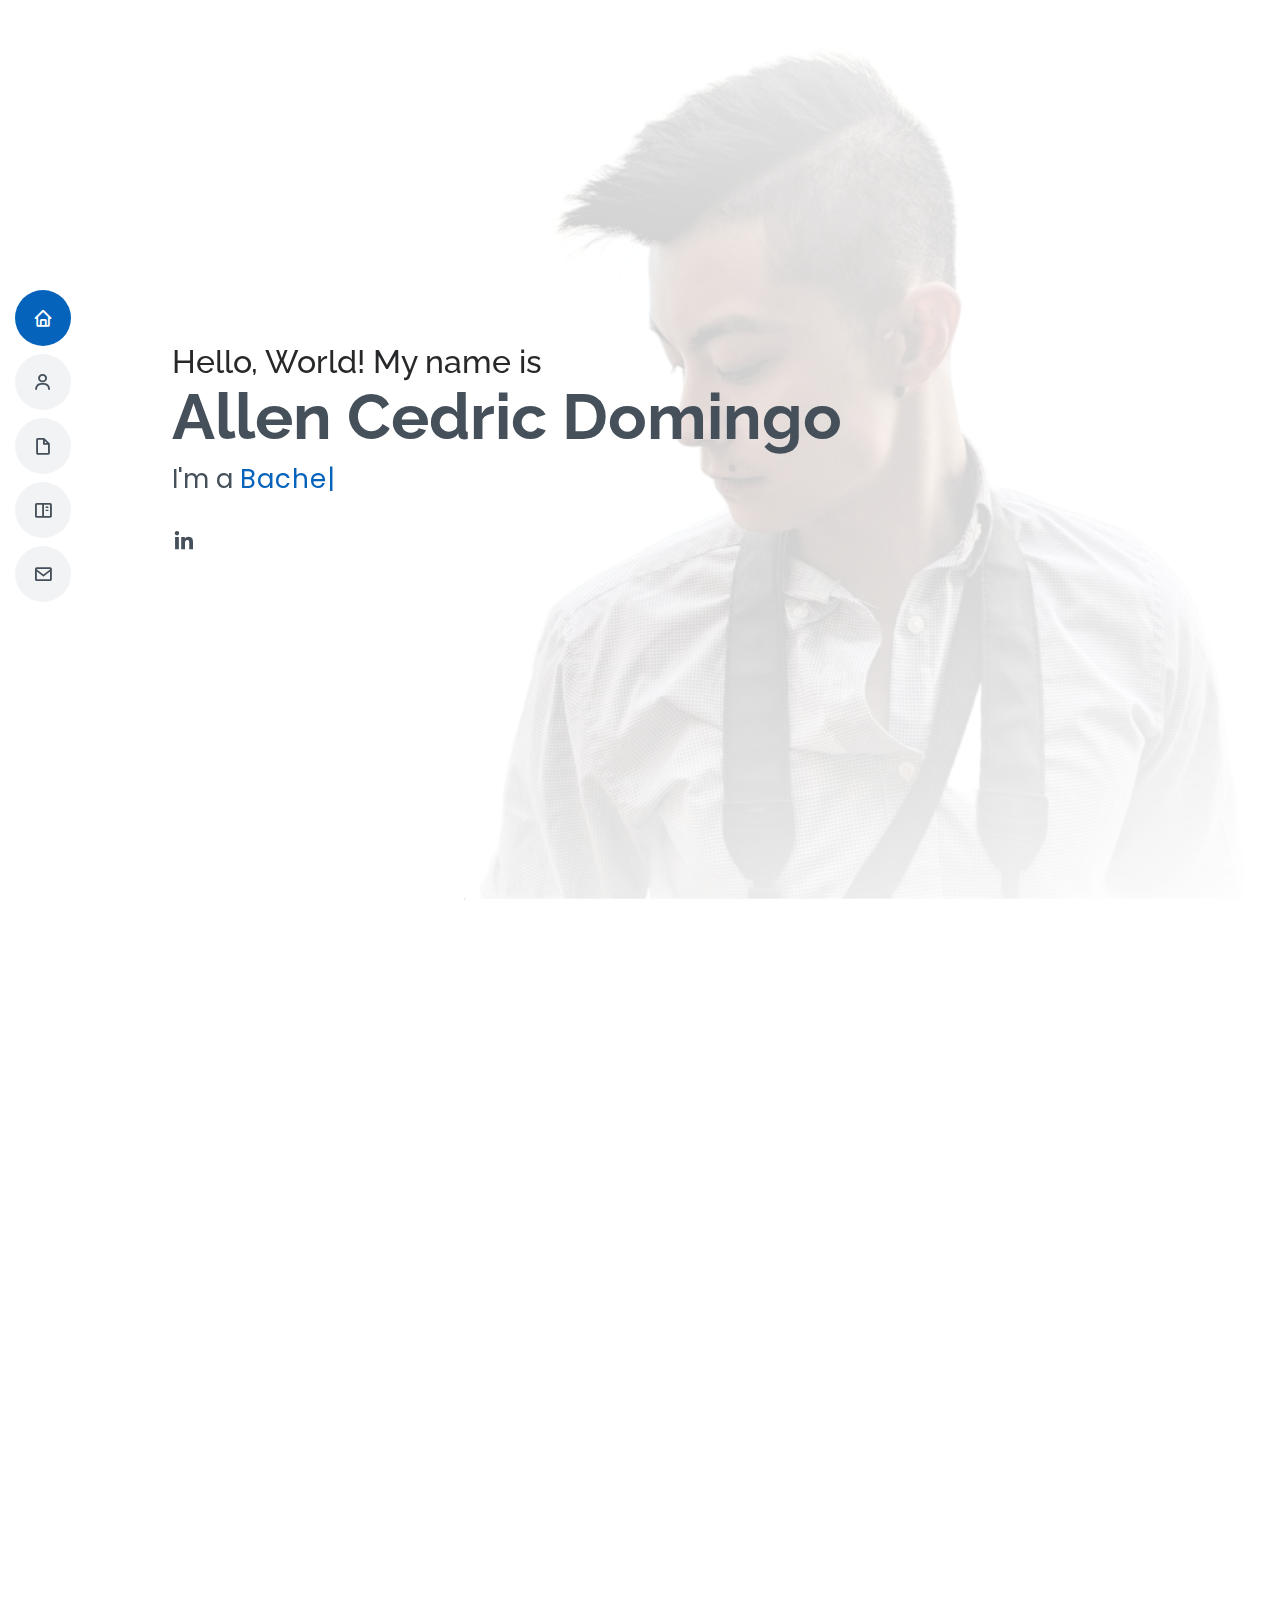
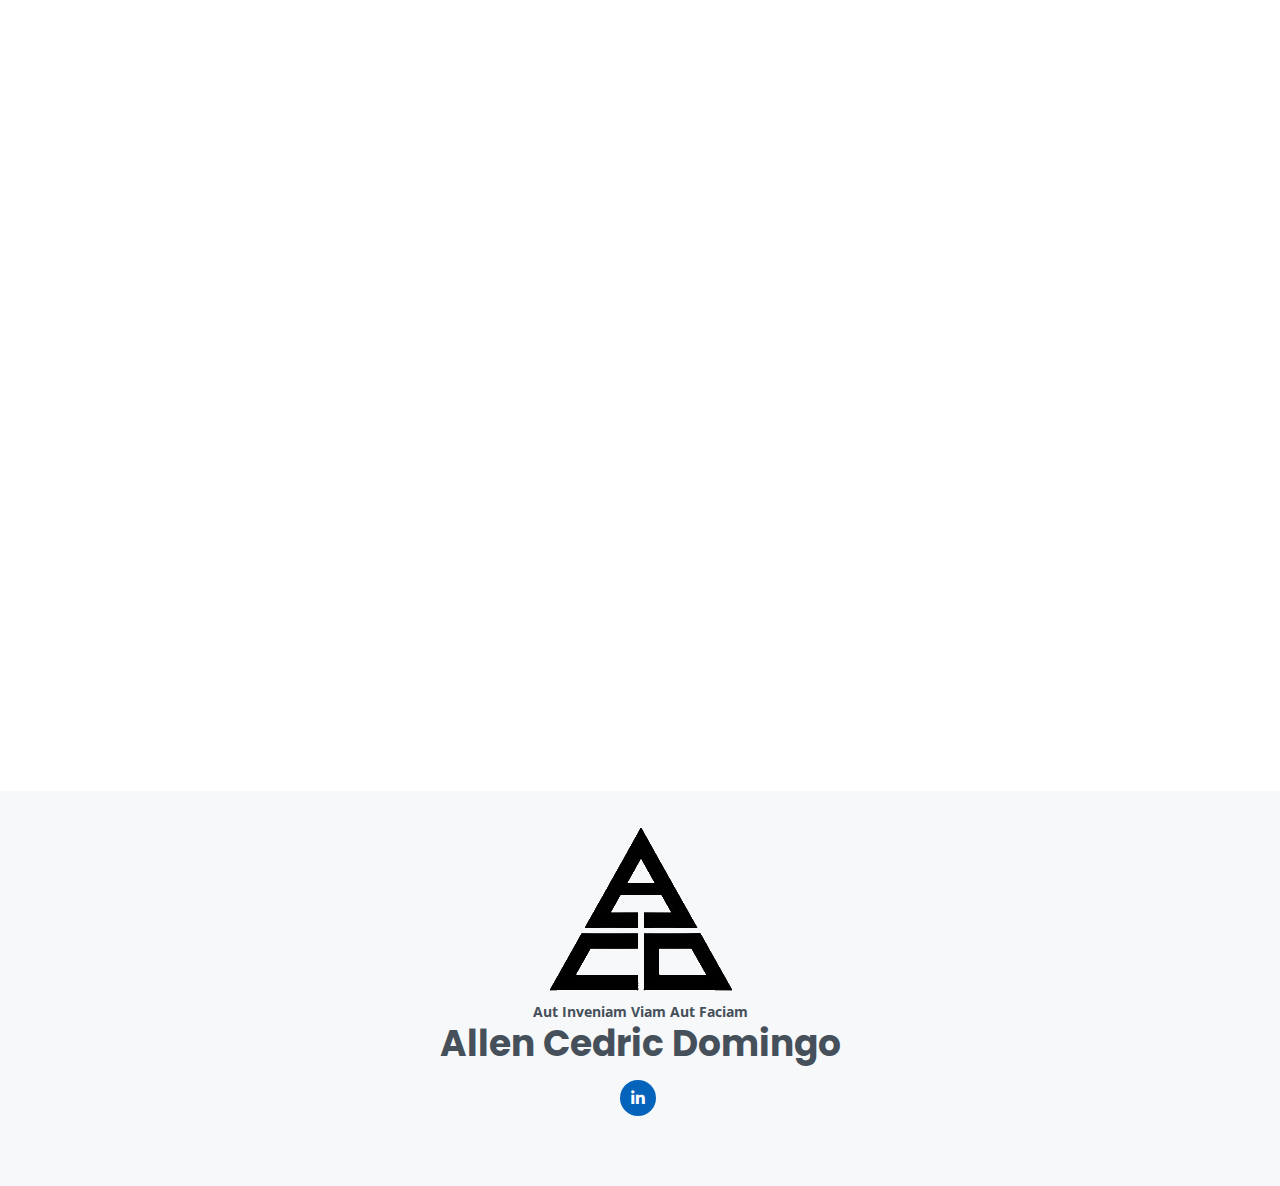
==== commit 0c64b374: "Merge branch 'main' of https://github.com/cedricdomingo/devportfolio_v1" ====
--- a/index.html
+++ b/index.html
@@ -24,15 +24,8 @@
   <link href="assets/vendor/glightbox/css/glightbox.min.css" rel="stylesheet">
   <link href="assets/vendor/swiper/swiper-bundle.min.css" rel="stylesheet">
 
-  <!-- Template Main CSS File -->
   <link href="assets/css/style.css" rel="stylesheet">
 
-  <!-- =======================================================
-  * Template Name: MyResume - v4.9.2
-  * Template URL: https://bootstrapmade.com/free-html-bootstrap-template-my-resume/
-  * Author: BootstrapMade.com
-  * License: https://bootstrapmade.com/license/
-  ======================================================== -->
 </head>
 
 <body>
@@ -49,7 +42,6 @@
         <li><a href="#about" class="nav-link scrollto"><i class="bx bx-user"></i> <span>About</span></a></li>
         <li><a href="#resume" class="nav-link scrollto"><i class="bx bx-file-blank"></i> <span>Resume</span></a></li>
         <li><a href="#portfolio" class="nav-link scrollto"><i class="bx bx-book-content"></i> <span>Portfolio</span></a></li>
-    <!--    <li><a href="#services" class="nav-link scrollto"><i class="bx bx-server"></i> <span>Services</span></a></li> -->
         <li><a href="#contact" class="nav-link scrollto"><i class="bx bx-envelope"></i> <span>Contact</span></a></li>
       </ul>
     </nav><!-- .nav-menu -->
@@ -104,61 +96,12 @@
               </div>
             </div>
             <p>
-             <h3> "Data without design is just art."</h3>
             </p>
           </div>
         </div>
 
       </div>
     </section><!-- End About Section -->
-
-    <!-- ======= Facts Section ======= 
-    <section id="facts" class="facts">
-      <div class="container" data-aos="fade-up">
-
-        <div class="section-title">
-          <h2>Facts</h2>
-          <p>Magnam dolores commodi suscipit. Necessitatibus eius consequatur ex aliquid fuga eum quidem. Sit sint consectetur velit. Quisquam quos quisquam cupiditate. Et nemo qui impedit suscipit alias ea. Quia fugiat sit in iste officiis commodi quidem hic quas.</p>
-        </div>
-
-        <div class="row">
-
-          <div class="col-lg-3 col-md-6">
-            <div class="count-box">
-              <i class="bi bi-emoji-smile"></i>
-              <span data-purecounter-start="0" data-purecounter-end="232" data-purecounter-duration="1" class="purecounter"></span>
-              <p>Happy Clients</p>
-            </div>
-          </div>
-
-          <div class="col-lg-3 col-md-6 mt-5 mt-md-0">
-            <div class="count-box">
-              <i class="bi bi-journal-richtext"></i>
-              <span data-purecounter-start="0" data-purecounter-end="521" data-purecounter-duration="1" class="purecounter"></span>
-              <p>Projects</p>
-            </div>
-          </div>
-
-          <div class="col-lg-3 col-md-6 mt-5 mt-lg-0">
-            <div class="count-box">
-              <i class="bi bi-headset"></i>
-              <span data-purecounter-start="0" data-purecounter-end="1463" data-purecounter-duration="1" class="purecounter"></span>
-              <p>Hours Of Support</p>
-            </div>
-          </div>
-
-          <div class="col-lg-3 col-md-6 mt-5 mt-lg-0">
-            <div class="count-box">
-              <i class="bi bi-award"></i>
-              <span data-purecounter-start="0" data-purecounter-end="25" data-purecounter-duration="1" class="purecounter"></span>
-              <p>Awards</p>
-            </div>
-          </div>
-
-        </div>
-
-      </div>
-    </section><!-- End Facts Section -->
 
     <!-- ======= Skills Section ======= -->
     <section id="skills" class="skills section-bg">
@@ -330,286 +273,12 @@
               </div>
             </div>
           </div>
-<!--
-          <div class="col-lg-4 col-md-6 portfolio-item filter-app">
-            <div class="portfolio-wrap">
-              <img src="assets/img/portfolio/portfolio-3.jpg" class="img-fluid" alt="">
-              <div class="portfolio-info">
-                <h4>App 2</h4>
-                <p>App</p>
-                <div class="portfolio-links">
-                  <a href="assets/img/portfolio/portfolio-3.jpg" data-gallery="portfolioGallery" class="portfolio-lightbox" title="App 2"><i class="bx bx-plus"></i></a>
-                  <a href="portfolio-details.html" class="portfolio-details-lightbox" data-glightbox="type: external" title="Portfolio Details"><i class="bx bx-link"></i></a>
-                </div>
-              </div>
-            </div>
-          </div>
-
-          <div class="col-lg-4 col-md-6 portfolio-item filter-card">
-            <div class="portfolio-wrap">
-              <img src="assets/img/portfolio/portfolio-4.jpg" class="img-fluid" alt="">
-              <div class="portfolio-info">
-                <h4>Card 2</h4>
-                <p>Card</p>
-                <div class="portfolio-links">
-                  <a href="assets/img/portfolio/portfolio-4.jpg" data-gallery="portfolioGallery" class="portfolio-lightbox" title="Card 2"><i class="bx bx-plus"></i></a>
-                  <a href="portfolio-details.html" class="portfolio-details-lightbox" data-glightbox="type: external" title="Portfolio Details"><i class="bx bx-link"></i></a>
-                </div>
-              </div>
-            </div>
-          </div>
-
-          <div class="col-lg-4 col-md-6 portfolio-item filter-web">
-            <div class="portfolio-wrap">
-              <img src="assets/img/portfolio/portfolio-5.jpg" class="img-fluid" alt="">
-              <div class="portfolio-info">
-                <h4>Web 2</h4>
-                <p>Web</p>
-                <div class="portfolio-links">
-                  <a href="assets/img/portfolio/portfolio-5.jpg" data-gallery="portfolioGallery" class="portfolio-lightbox" title="Web 2"><i class="bx bx-plus"></i></a>
-                  <a href="portfolio-details.html" class="portfolio-details-lightbox" data-glightbox="type: external" title="Portfolio Details"><i class="bx bx-link"></i></a>
-                </div>
-              </div>
-            </div>
-          </div>
-
-          <div class="col-lg-4 col-md-6 portfolio-item filter-app">
-            <div class="portfolio-wrap">
-              <img src="assets/img/portfolio/portfolio-6.jpg" class="img-fluid" alt="">
-              <div class="portfolio-info">
-                <h4>App 3</h4>
-                <p>App</p>
-                <div class="portfolio-links">
-                  <a href="assets/img/portfolio/portfolio-6.jpg" data-gallery="portfolioGallery" class="portfolio-lightbox" title="App 3"><i class="bx bx-plus"></i></a>
-                  <a href="portfolio-details.html" class="portfolio-details-lightbox" data-glightbox="type: external" title="Portfolio Details"><i class="bx bx-link"></i></a>
-                </div>
-              </div>
-            </div>
-          </div>
-
-          <div class="col-lg-4 col-md-6 portfolio-item filter-card">
-            <div class="portfolio-wrap">
-              <img src="assets/img/portfolio/portfolio-7.jpg" class="img-fluid" alt="">
-              <div class="portfolio-info">
-                <h4>Card 1</h4>
-                <p>Card</p>
-                <div class="portfolio-links">
-                  <a href="assets/img/portfolio/portfolio-7.jpg" data-gallery="portfolioGallery" class="portfolio-lightbox" title="Card 1"><i class="bx bx-plus"></i></a>
-                  <a href="portfolio-details.html" class="portfolio-details-lightbox" data-glightbox="type: external" title="Portfolio Details"><i class="bx bx-link"></i></a>
-                </div>
-              </div>
-            </div>
-          </div>
-
-          <div class="col-lg-4 col-md-6 portfolio-item filter-card">
-            <div class="portfolio-wrap">
-              <img src="assets/img/portfolio/portfolio-8.jpg" class="img-fluid" alt="">
-              <div class="portfolio-info">
-                <h4>Card 3</h4>
-                <p>Card</p>
-                <div class="portfolio-links">
-                  <a href="assets/img/portfolio/portfolio-8.jpg" data-gallery="portfolioGallery" class="portfolio-lightbox" title="Card 3"><i class="bx bx-plus"></i></a>
-                  <a href="portfolio-details.html" class="portfolio-details-lightbox" data-glightbox="type: external" title="Portfolio Details"><i class="bx bx-link"></i></a>
-                </div>
-              </div>
-            </div>
-          </div>
-
-          <div class="col-lg-4 col-md-6 portfolio-item filter-web">
-            <div class="portfolio-wrap">
-              <img src="assets/img/portfolio/portfolio-9.jpg" class="img-fluid" alt="">
-              <div class="portfolio-info">
-                <h4>Web 3</h4>
-                <p>Web</p>
-                <div class="portfolio-links">
-                  <a href="assets/img/portfolio/portfolio-9.jpg" data-gallery="portfolioGallery" class="portfolio-lightbox" title="Web 3"><i class="bx bx-plus"></i></a>
-                  <a href="portfolio-details.html" class="portfolio-details-lightbox" data-glightbox="type: external" title="Portfolio Details"><i class="bx bx-link"></i></a>
-                </div>
-              </div>
-            </div> -->
           </div>
 
         </div>
 
       </div>
     </section><!-- End Portfolio Section -->
-
-    <!-- ======= Services Section ======= 
-    <section id="services" class="services">
-      <div class="container" data-aos="fade-up">
-
-        <div class="section-title">
-          <h2>Services</h2>
-          <p>Magnam dolores commodi suscipit. Necessitatibus eius consequatur ex aliquid fuga eum quidem. Sit sint consectetur velit. Quisquam quos quisquam cupiditate. Et nemo qui impedit suscipit alias ea. Quia fugiat sit in iste officiis commodi quidem hic quas.</p>
-        </div>
-
-        <div class="row">
-
-          <div class="col-lg-4 col-md-6 d-flex align-items-stretch" data-aos="zoom-in" data-aos-delay="100">
-            <div class="icon-box iconbox-blue">
-              <div class="icon">
-                <svg width="100" height="100" viewBox="0 0 600 600" xmlns="http://www.w3.org/2000/svg">
-                  <path stroke="none" stroke-width="0" fill="#f5f5f5" d="M300,521.0016835830174C376.1290562159157,517.8887921683347,466.0731472004068,529.7835943286574,510.70327084640275,468.03025145048787C554.3714126377745,407.6079735673963,508.03601936045806,328.9844924480964,491.2728898941984,256.3432110539036C474.5976632858925,184.082847569629,479.9380746630129,96.60480741107993,416.23090153303,58.64404602377083C348.86323505073057,18.502131276798302,261.93793281208167,40.57373210992963,193.5410806939664,78.93577620505333C130.42746243093433,114.334589627462,98.30271207620316,179.96522072025542,76.75703585869454,249.04625023123273C51.97151888228291,328.5150500222984,13.704378332031375,421.85034740162234,66.52175969318436,486.19268352777647C119.04800174914682,550.1803526380478,217.28368757567262,524.383925680826,300,521.0016835830174"></path>
-                </svg>
-                <i class="bx bxl-dribbble"></i>
-              </div>
-              <h4><a href="">Lorem Ipsum</a></h4>
-              <p>Voluptatum deleniti atque corrupti quos dolores et quas molestias excepturi</p>
-            </div>
-          </div>
-
-          <div class="col-lg-4 col-md-6 d-flex align-items-stretch mt-4 mt-md-0" data-aos="zoom-in" data-aos-delay="200">
-            <div class="icon-box iconbox-orange ">
-              <div class="icon">
-                <svg width="100" height="100" viewBox="0 0 600 600" xmlns="http://www.w3.org/2000/svg">
-                  <path stroke="none" stroke-width="0" fill="#f5f5f5" d="M300,582.0697525312426C382.5290701553225,586.8405444964366,449.9789794690241,525.3245884688669,502.5850820975895,461.55621195738473C556.606425686781,396.0723002908107,615.8543463187945,314.28637112970534,586.6730223649479,234.56875336149918C558.9533121215079,158.8439757836574,454.9685369536778,164.00468322053177,381.49747125262974,130.76875717737553C312.15926192815925,99.40240125094834,248.97055460311594,18.661163978235184,179.8680185752513,50.54337015887873C110.5421016452524,82.52863877960104,119.82277516462835,180.83849132639028,109.12597500060166,256.43424936330496C100.08760227029461,320.3096726198365,92.17705696193138,384.0621239912766,124.79988738764834,439.7174275375508C164.83382741302287,508.01625554203684,220.96474134820875,577.5009287672846,300,582.0697525312426"></path>
-                </svg>
-                <i class="bx bx-file"></i>
-              </div>
-              <h4><a href="">Sed Perspiciatis</a></h4>
-              <p>Duis aute irure dolor in reprehenderit in voluptate velit esse cillum dolore</p>
-            </div>
-          </div>
-
-          <div class="col-lg-4 col-md-6 d-flex align-items-stretch mt-4 mt-lg-0" data-aos="zoom-in" data-aos-delay="300">
-            <div class="icon-box iconbox-pink">
-              <div class="icon">
-                <svg width="100" height="100" viewBox="0 0 600 600" xmlns="http://www.w3.org/2000/svg">
-                  <path stroke="none" stroke-width="0" fill="#f5f5f5" d="M300,541.5067337569781C382.14930387511276,545.0595476570109,479.8736841581634,548.3450877840088,526.4010558755058,480.5488172755941C571.5218469581645,414.80211281144784,517.5187510058486,332.0715597781072,496.52539010469104,255.14436215662573C477.37192572678356,184.95920475031193,473.57363656557914,105.61284051026155,413.0603344069578,65.22779650032875C343.27470386102294,18.654635553484475,251.2091493199835,5.337323636656869,175.0934190732945,40.62881213300186C97.87086631185822,76.43348514350839,51.98124368387456,156.15599469081315,36.44837278890362,239.84606092416172C21.716077023791087,319.22268207091537,43.775223500013084,401.1760424656574,96.891909868211,461.97329694683043C147.22146801428983,519.5804099606455,223.5754009179313,538.201503339737,300,541.5067337569781"></path>
-                </svg>
-                <i class="bx bx-tachometer"></i>
-              </div>
-              <h4><a href="">Magni Dolores</a></h4>
-              <p>Excepteur sint occaecat cupidatat non proident, sunt in culpa qui officia</p>
-            </div>
-          </div>
-
-          <div class="col-lg-4 col-md-6 d-flex align-items-stretch mt-4" data-aos="zoom-in" data-aos-delay="100">
-            <div class="icon-box iconbox-yellow">
-              <div class="icon">
-                <svg width="100" height="100" viewBox="0 0 600 600" xmlns="http://www.w3.org/2000/svg">
-                  <path stroke="none" stroke-width="0" fill="#f5f5f5" d="M300,503.46388370962813C374.79870501325706,506.71871716319447,464.8034551963731,527.1746412648533,510.4981551193396,467.86667711651364C555.9287308511215,408.9015244558933,512.6030010748507,327.5744911775523,490.211057578863,256.5855673507754C471.097692560561,195.9906835881958,447.69079081568157,138.11976852964426,395.19560036434837,102.3242989838813C329.3053358748298,57.3949838291264,248.02791733380457,8.279543830951368,175.87071277845988,42.242879143198664C103.41431057327972,76.34704239035025,93.79494320519305,170.9812938413882,81.28167332365135,250.07896920659033C70.17666984294237,320.27484674793965,64.84698225790005,396.69656628748305,111.28512138212992,450.4950937839243C156.20124167950087,502.5303643271138,231.32542653798444,500.4755392045468,300,503.46388370962813"></path>
-                </svg>
-                <i class="bx bx-layer"></i>
-              </div>
-              <h4><a href="">Nemo Enim</a></h4>
-              <p>At vero eos et accusamus et iusto odio dignissimos ducimus qui blanditiis</p>
-            </div>
-          </div>
-
-          <div class="col-lg-4 col-md-6 d-flex align-items-stretch mt-4" data-aos="zoom-in" data-aos-delay="200">
-            <div class="icon-box iconbox-red">
-              <div class="icon">
-                <svg width="100" height="100" viewBox="0 0 600 600" xmlns="http://www.w3.org/2000/svg">
-                  <path stroke="none" stroke-width="0" fill="#f5f5f5" d="M300,532.3542879108572C369.38199826031484,532.3153073249985,429.10787420159085,491.63046689027357,474.5244479745417,439.17860296908856C522.8885846962883,383.3225815378663,569.1668002868075,314.3205725914397,550.7432151929288,242.7694973846089C532.6665558377875,172.5657663291529,456.2379748765914,142.6223662098291,390.3689995646985,112.34683881706744C326.66090330228417,83.06452184765237,258.84405631176094,53.51806209861945,193.32584062364296,78.48882559362697C121.61183558270385,105.82097193414197,62.805066853699245,167.19869350419734,48.57481801355237,242.6138429142374C34.843463184063346,315.3850353017275,76.69343916112496,383.4422959591041,125.22947124332185,439.3748458443577C170.7312796277747,491.8107796887764,230.57421082200815,532.3932930995766,300,532.3542879108572"></path>
-                </svg>
-                <i class="bx bx-slideshow"></i>
-              </div>
-              <h4><a href="">Dele Cardo</a></h4>
-              <p>Quis consequatur saepe eligendi voluptatem consequatur dolor consequuntur</p>
-            </div>
-          </div>
-
-          <div class="col-lg-4 col-md-6 d-flex align-items-stretch mt-4" data-aos="zoom-in" data-aos-delay="300">
-            <div class="icon-box iconbox-teal">
-              <div class="icon">
-                <svg width="100" height="100" viewBox="0 0 600 600" xmlns="http://www.w3.org/2000/svg">
-                  <path stroke="none" stroke-width="0" fill="#f5f5f5" d="M300,566.797414625762C385.7384707136149,576.1784315230908,478.7894351017131,552.8928747891023,531.9192734346935,484.94944893311C584.6109503024035,417.5663521118492,582.489472248146,322.67544863468447,553.9536738515405,242.03673114598146C529.1557734026468,171.96086150256528,465.24506316201064,127.66468636344209,395.9583748389544,100.7403814666027C334.2173773831606,76.7482773500951,269.4350130405921,84.62216499799875,207.1952322260088,107.2889140133804C132.92018162631612,134.33871894543012,41.79353780512637,160.00259165414826,22.644507872594943,236.69541883565114C3.319112789854554,314.0945973066697,72.72355303640163,379.243833228382,124.04198916343866,440.3218312028393C172.9286146004772,498.5055451809895,224.45579914871206,558.5317968840102,300,566.797414625762"></path>
-                </svg>
-                <i class="bx bx-arch"></i>
-              </div>
-              <h4><a href="">Divera Don</a></h4>
-              <p>Modi nostrum vel laborum. Porro fugit error sit minus sapiente sit aspernatur</p>
-            </div>
-          </div>
-
-        </div>
-
-      </div>
-    </section><!-- End Services Section -->
-
-    <!-- ======= Testimonials Section ======= 
-    <section id="testimonials" class="testimonials section-bg">
-      <div class="container" data-aos="fade-up">
-
-        <div class="section-title">
-          <h2>Testimonials</h2>
-        </div>
-
-        <div class="testimonials-slider swiper" data-aos="fade-up" data-aos-delay="100">
-          <div class="swiper-wrapper">
-
-            <div class="swiper-slide">
-              <div class="testimonial-item">
-                <img src="assets/img/testimonials/testimonials-1.jpg" class="testimonial-img" alt="">
-                <h3>Saul Goodman</h3>
-                <h4>Ceo &amp; Founder</h4>
-                <p>
-                  <i class="bx bxs-quote-alt-left quote-icon-left"></i>
-                  Proin iaculis purus consequat sem cure digni ssim donec porttitora entum suscipit rhoncus. Accusantium quam, ultricies eget id, aliquam eget nibh et. Maecen aliquam, risus at semper.
-                  <i class="bx bxs-quote-alt-right quote-icon-right"></i>
-                </p>
-              </div>
-            </div><!-- End testimonial item 
-
-            <div class="swiper-slide">
-              <div class="testimonial-item">
-                <img src="assets/img/testimonials/testimonials-2.jpg" class="testimonial-img" alt="">
-                <h3>Sara Wilsson</h3>
-                <h4>Designer</h4>
-                <p>
-                  <i class="bx bxs-quote-alt-left quote-icon-left"></i>
-                  Export tempor illum tamen malis malis eram quae irure esse labore quem cillum quid cillum eram malis quorum velit fore eram velit sunt aliqua noster fugiat irure amet legam anim culpa.
-                  <i class="bx bxs-quote-alt-right quote-icon-right"></i>
-                </p>
-              </div>
-            </div><!-- End testimonial item 
-
-            <div class="swiper-slide">
-              <div class="testimonial-item">
-                <img src="assets/img/testimonials/testimonials-3.jpg" class="testimonial-img" alt="">
-                <h3>Jena Karlis</h3>
-                <h4>Store Owner</h4>
-                <p>
-                  <i class="bx bxs-quote-alt-left quote-icon-left"></i>
-                  Enim nisi quem export duis labore cillum quae magna enim sint quorum nulla quem veniam duis minim tempor labore quem eram duis noster aute amet eram fore quis sint minim.
-                  <i class="bx bxs-quote-alt-right quote-icon-right"></i>
-                </p>
-              </div>
-            </div><!-- End testimonial item 
-
-            <div class="swiper-slide">
-              <div class="testimonial-item">
-                <img src="assets/img/testimonials/testimonials-4.jpg" class="testimonial-img" alt="">
-                <h3>Matt Brandon</h3>
-                <h4>Freelancer</h4>
-                <p>
-                  <i class="bx bxs-quote-alt-left quote-icon-left"></i>
-                  Fugiat enim eram quae cillum dolore dolor amet nulla culpa multos export minim fugiat minim velit minim dolor enim duis veniam ipsum anim magna sunt elit fore quem dolore labore illum veniam.
-                  <i class="bx bxs-quote-alt-right quote-icon-right"></i>
-                </p>
-              </div>
-            </div><!-- End testimonial item 
-
-            <div class="swiper-slide">
-              <div class="testimonial-item">
-                <img src="assets/img/testimonials/testimonials-5.jpg" class="testimonial-img" alt="">
-                <h3>John Larson</h3>
-                <h4>Entrepreneur</h4>
-                <p>
-                  <i class="bx bxs-quote-alt-left quote-icon-left"></i>
-                  Quis quorum aliqua sint quem legam fore sunt eram irure aliqua veniam tempor noster veniam enim culpa labore duis sunt culpa nulla illum cillum fugiat legam esse veniam culpa fore nisi cillum quid.
-                  <i class="bx bxs-quote-alt-right quote-icon-right"></i>
-                </p>
-              </div>
-            </div><!-- End testimonial item 
-
-          </div>
-          <div class="swiper-pagination"></div>
-        </div>
-
-      </div>
-    </section><!-- End Testimonials Section -->
 
     <!-- ======= Contact Section ======= -->
     <section id="contact" class="contact">
@@ -648,28 +317,25 @@
 
           <div class="col-lg-8 mt-5 mt-lg-0">
 
-            <form action="forms/contact.php" method="post" role="form" class="php-email-form">
-              <div class="row">
-                <div class="col-md-6 form-group">
-                  <input type="text" name="name" class="form-control" id="name" placeholder="Your Name" required>
-                </div>
-                <div class="col-md-6 form-group mt-3 mt-md-0">
-                  <input type="email" class="form-control" name="email" id="email" placeholder="Your Email" required>
-                </div>
-              </div>
-              <div class="form-group mt-3">
-                <input type="text" class="form-control" name="subject" id="subject" placeholder="Subject" required>
-              </div>
-              <div class="form-group mt-3">
-                <textarea class="form-control" name="message" rows="5" placeholder="Message" required></textarea>
-              </div>
-              <div class="my-3">
-                <div class="loading">Loading</div>
-                <div class="error-message"></div>
-                <div class="sent-message">Your message has been sent. Thank you!</div>
-              </div>
-              <div class="text-center"><button type="submit">Send Message</button></div>
-            </form>
+<form
+  action="https://formspree.io/f/xzbqlnpj"
+  method="POST"
+>
+  <label>
+    Your email:
+    <input type="email" name="email">
+  </label>  
+  <label>
+    Your name:
+    <textarea name="name"></textarea>
+  </label>
+  <label>
+    Your message:
+    <textarea name="message"></textarea>
+  </label>
+  <!-- your other form fields go here -->
+  <button type="submit">Send</button>
+</form>
 
           </div>
 
@@ -707,9 +373,8 @@
   <script src="assets/vendor/waypoints/noframework.waypoints.js"></script>
   <script src="assets/vendor/php-email-form/validate.js"></script>
 
-  <!-- Template Main JS File -->
   <script src="assets/js/main.js"></script>
 
 </body>
 
-</html>+</html>
